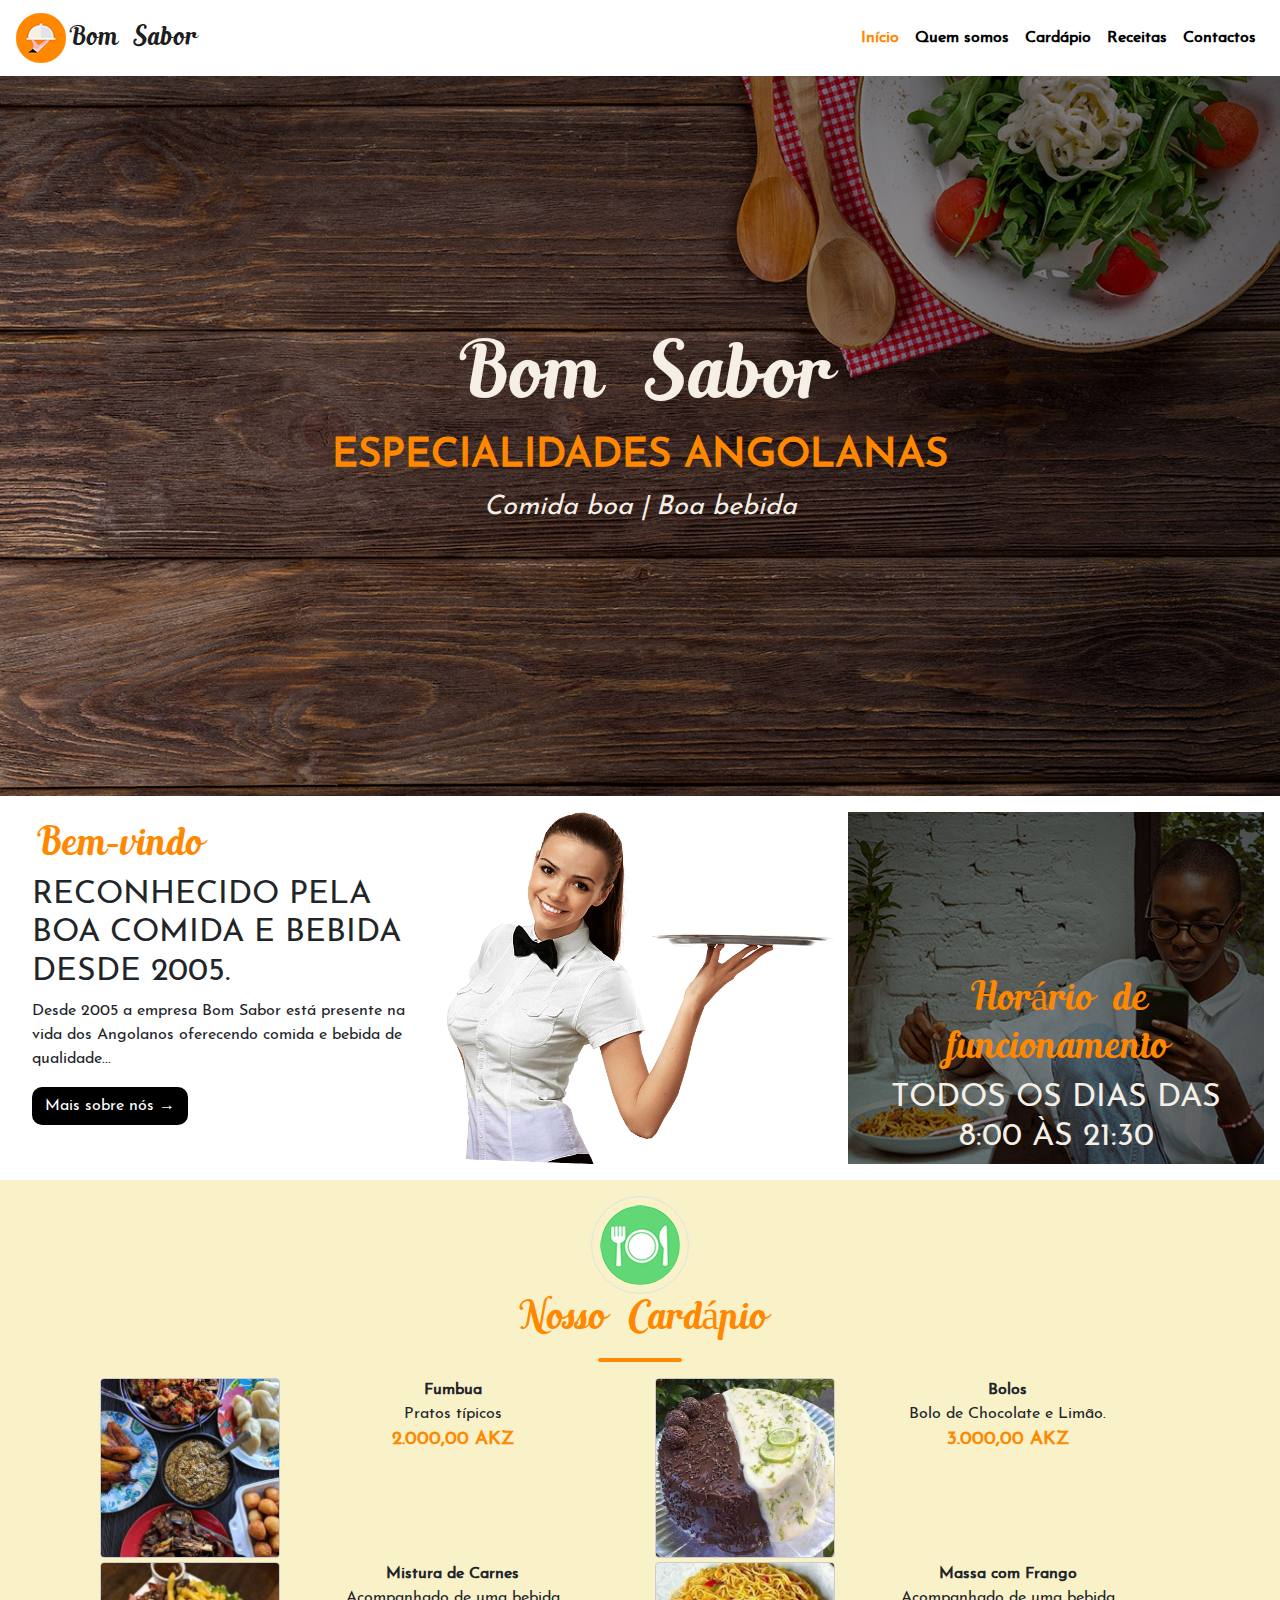
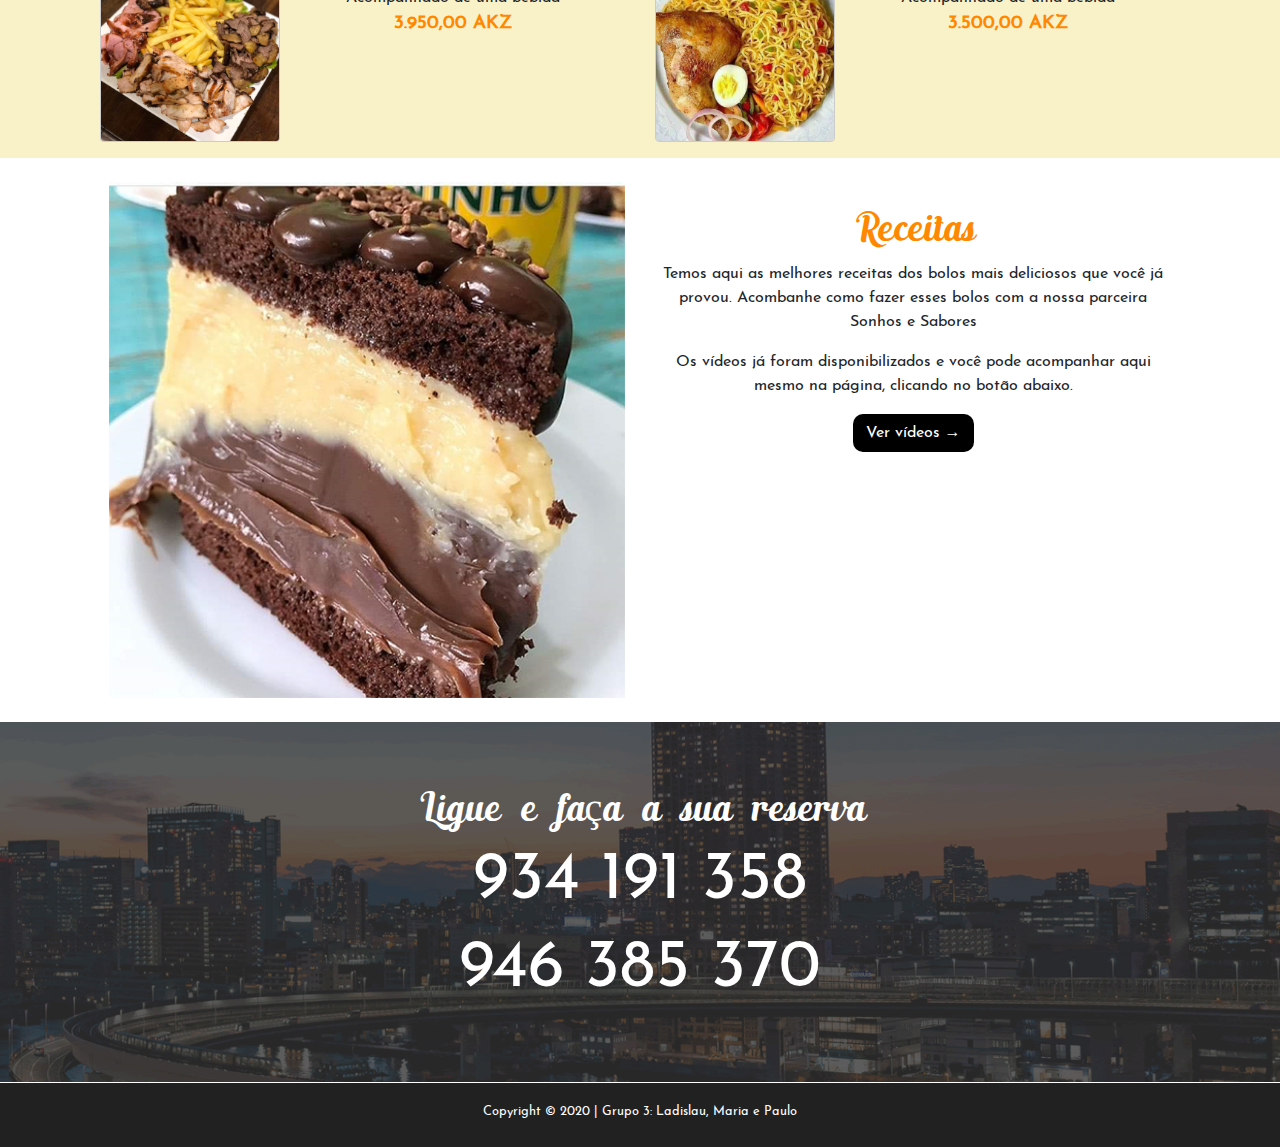
==== index.html @ 76f26806 "Subindo os arquivos" ====
<!DOCTYPE html>
<html lang="pt">
<head>
    <meta charset="UTF-8">
    <meta name="viewport" content="width=device-width, initial-scale=1.0">
    <title>Bom Sabor - Restaurante</title>
    <link rel="shortcut icon" href="_img/logo.png" type="image/x-icon">
    <link rel="stylesheet" href="_css/bootstrap.css">
    <link rel="stylesheet" href="_css/style.css">
</head>
<body>
    <main>
        <!-- BARRA DE MENU -->
        <nav class="navbar navbar-expand-md navbar-light bg-white">
            <a class="navbar-brand" href="#"><img src="_img/logo.png" alt="">Bom Sabor</a>
            <button class="navbar-toggler" type="button" data-toggle="collapse" data-target="#conteudoNavbarSuportado" aria-controls="conteudoNavbarSuportado" aria-expanded="false" aria-label="Alterna navegação">
            <span class="navbar-toggler-icon"></span>
            </button>
        
            <div class="collapse navbar-collapse" id="conteudoNavbarSuportado">
                <ul class="navbar-nav ml-auto">
                    <li class="nav-item active"> <a class="nav-link" href="#">Início</a> </li>
                    <li class="nav-item"> <a class="nav-link" href="quem-somos.html">Quem somos</a> </li>
                    <li class="nav-item"> <a class="nav-link" href="cardapios.html">Cardápio</a> </li>
                    <li class="nav-item"> <a class="nav-link" href="receitas.html">Receitas</a> </li>
                    <li class="nav-item"> <a class="nav-link" href="contactos.html">Contactos</a> </li>
                </ul>
            </div>
        </nav>
        <!-- BANNER -->
        <div id="banner">
            <h1>Bom Sabor</h1>
            <h2>Especialidades Angolanas</h2>
            <p><i>Comida boa | Boa bebida</i></p>
        </div>
        <!-- BOAS VINDAS -->
        <section class="row p-3">
            <div class="pt-2 pl-3 col-sm-12 col-md-6 col-lg-4">
                <h1>Bem-vindo</h1>
                <h2>Reconhecido pela boa comida e bebida desde 2005.</h2>
                <p>Desde 2005 a empresa Bom Sabor está presente na vida dos Angolanos oferecendo comida e bebida de qualidade...</p>
                <a href="quem-somos.html" class="btn">Mais sobre nós &rarr; </a>
            </div>
            <div class="col-sm-12 col-md-6 col-lg-4">
                <img src="_img/garconete.png" alt="" class="img-fluid">
            </div>
            <div class="col-sm-12 col-md-6 col-lg-4 text-center" id="horario-funcionamento">
                <h1>Horário de funcionamento</h1>
                <h2>Todos os dias das 8:00 às 21:30</h2>
            </div>
        </section>
        <!-- CARDÁPIO -->
        <aside class="text-center p-3">
            <img src="_img/icone-comida.png" alt="" class="rounded-circle border p-2">
            <h1>Nosso Cardápio</h1>
            <hr>
            <div class="container" id="cardapios">
                <div class="row">
                    <div class="col-sm-12 col-md-6 col-lg-6 mb-1">
                        <img src="_img/fumbua.jpg" alt="Prato de Fumbua" class="rounded">
                        <ul>
                            <li><strong>Fumbua</strong></li>
                            <li>Pratos típicos</li>
                            <li class="preco">2.000,00 AKZ</li>
                        </ul>
                    </div>
                    <div class="col-sm-12 col-md-6 col-lg-6">
                        <img src="_img/bolo.jpg" alt="Bolo de Chocolate e Limão" class="rounded">
                        <ul>
                            <li><strong>Bolos</strong></li>
                            <li>Bolo de Chocolate e Limão.</li>
                            <li class="preco">3.000,00 AKZ</li>
                        </ul>
                    </div>
                    <div class="col-sm-12 col-md-6 col-lg-6">
                        <img src="_img/mistura-de-carnes.jpg" alt="Mistura de carnes e batatas fritas" class="rounded">
                        <ul>
                            <li><strong>Mistura de Carnes</strong></li>
                            <li>Acompanhado de uma bebida</li>
                            <li class="preco">3.950,00 AKZ</li>
                        </ul>
                    </div>
                    <div class="col-sm-12 col-md-6 col-lg-6">
                        <img src="_img/massa-com-frango.jpg" alt="Massa com Frango" class="rounded">
                        <ul>
                            <li><strong>Massa com Frango</strong></li>
                            <li>Acompanhado de uma bebida</li>
                            <li class="preco">3.500,00 AKZ</li>
                        </ul>
                    </div>
                </div>
            </div>
        </aside>
        <!-- RECEITAS -->
        <div class="container p-4">
            <div class="row">
                <div class="col-sm-12 col-md-6 col-lg-6">
                    <div id="carouselExampleSlidesOnly" class="carousel slide" data-ride="carousel">
                        <div class="carousel-inner">
                          <div class="carousel-item active">
                            <img class="d-block w-100" src="_img/bolo1.png" alt="Primeiro Slide">
                          </div>
                          <div class="carousel-item">
                            <img class="d-block w-100" src="_img/bolo2.png" alt="Segundo Slide">
                          </div>
                          <div class="carousel-item">
                            <img class="d-block w-100" src="_img/bolo.jpg" alt="Terceiro Slide">
                          </div>
                        </div>
                      </div>
                </div>
                <div class="col-sm-12 col-md-6 text-center">
                    <img src="_img/icone-bebida.png" alt="">
                    <h1>Receitas</h1>
                    <p>Temos aqui as melhores receitas dos bolos mais deliciosos que você já provou. Acombanhe como fazer esses bolos com a nossa parceira Sonhos e Sabores</p>
                    <p>Os vídeos já foram disponibilizados e você pode acompanhar aqui mesmo na página, clicando no botão abaixo.</p>
                    <a href="receitas.html" class="btn">Ver vídeos &rarr; </a>
                </div>
            </div>
        </div>
    </main>
    <!-- CONTACTO -->
    <div class="p-4 text-center text-white" id="contacto">
        <h1>Ligue e faça a sua reserva</h1>
        <h2>934 191 358</h2>
        <h2>946 385 370</h2>
    </div>
    <!-- RODAPÉ -->
    <footer class="pt-3 pb-2 text-center text-white">
        <p><small>Copyright &copy; 2020 | Grupo 3: Ladislau, Maria e Paulo</small></p>
    </footer>

    <!-- JavaScript -->
    <script src="_js/jquery-3.5.1.min.js"></script>
    <script src="_js/bootstrap.min.js"></script>
</body>
</html>
---- _css/style.css ----
/* PADRÃO */
* {	
    margin: 0; 
    padding: 0;
    box-sizing: border-box;
    font-family: 'normal';
}
.navbar-light .navbar-nav .nav-link { color: #000; font-weight: bold; }
.navbar-light .navbar-nav .nav-link:hover { color: #FF8800; }
.navbar-light .navbar-nav .active .nav-link { color: #FF8800; }
.navbar-brand { font-family: 'titulo1'; color: #FF8800; font-size: 20pt; }
h1 { font-family: 'titulo1'; color: #FF8800; }
h2 { text-transform: uppercase; }
hr { width: 80px; border: 2px solid #FF8800; margin-left: auto; margin-right: auto; border-radius: 10px; }

/* FONTES */
@font-face {
    font-family: 'titulo1';
    src: url(../_fontes/Altoysitalic\ personal\ only.ttf);
}
@font-face {
    font-family: 'titulo2';
    src: url(../_fontes/BebasNeue\ Book.otf);
}
@font-face {
    font-family: 'normal';
    src: url(../_fontes/josefin-sans-regular.ttf);
}

/* BANNER */
#banner { 
    min-height: 80vh;
    background: url(../_img/fundo-home.jpg);
    background-size: cover;
    background-position: center;
    display: flex;
    flex-direction: column;
    justify-content: center;
    align-items: center;
}
#banner h1 { font-size: 60pt; color: #F5EFE6; box-shadow: black; }
#banner h2 { font-size: 30pt; color: #FF8800; font-weight: bold; }
#banner p { font-size: 20pt; color: #F5EFE6; }

/* BOAS VINDAS - HORºARIO DE FUNCIONAMENTO */
#horario-funcionamento { 
    background: url(../_img/pexels-ketut-subiyanto-4353620.jpg);
    display: flex;
    flex-direction: column;
    justify-content: flex-end; 
}
#horario-funcionamento h2 { color: #F5EFE6; }

/* RECETAS */
aside { background-color: #f5e9a498; }
#cardapios img { height: 180px; border: 1px solid #ccc; float: left; }
#cardapios ul { list-style: none; }
.preco { color: #FF8800; font-size: 14pt; font-weight: bold; }
.btn { color: #fff; border-radius: 10px; background-color: #000; }
.btn:hover { color: #000; background-color: #FF8800; }

/* RODAPÉ */
#contacto {
    min-height: 40vh;
    background-image: url(../_img/newsletter.png); 
    background-size: cover; 
    background-position: center;
    display: flex; 
    flex-direction: column; 
    justify-content: center; 
    align-items: center; 
}
#contacto h1 { color: #fff; }
#contacto h2 { font-size: 50pt; }
footer { background-color: #212121; border-top: 1px solid #fff; }
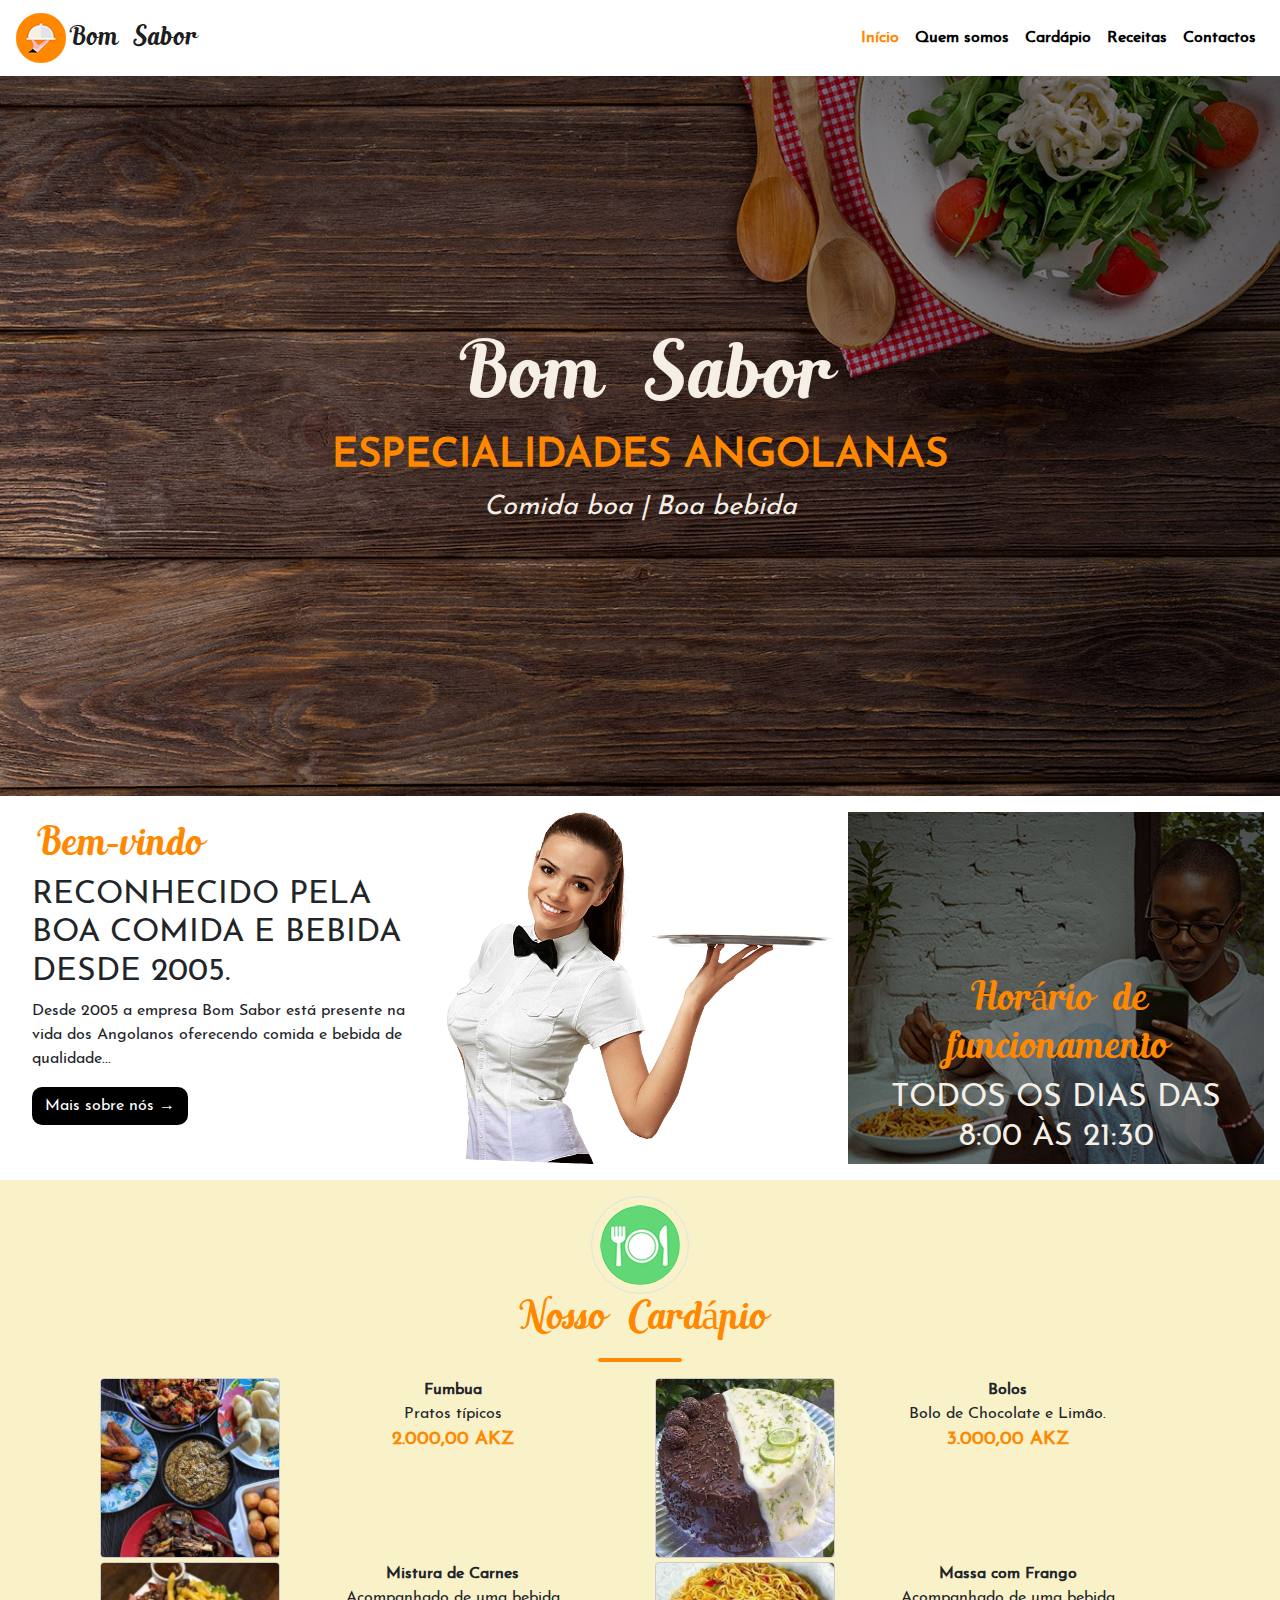
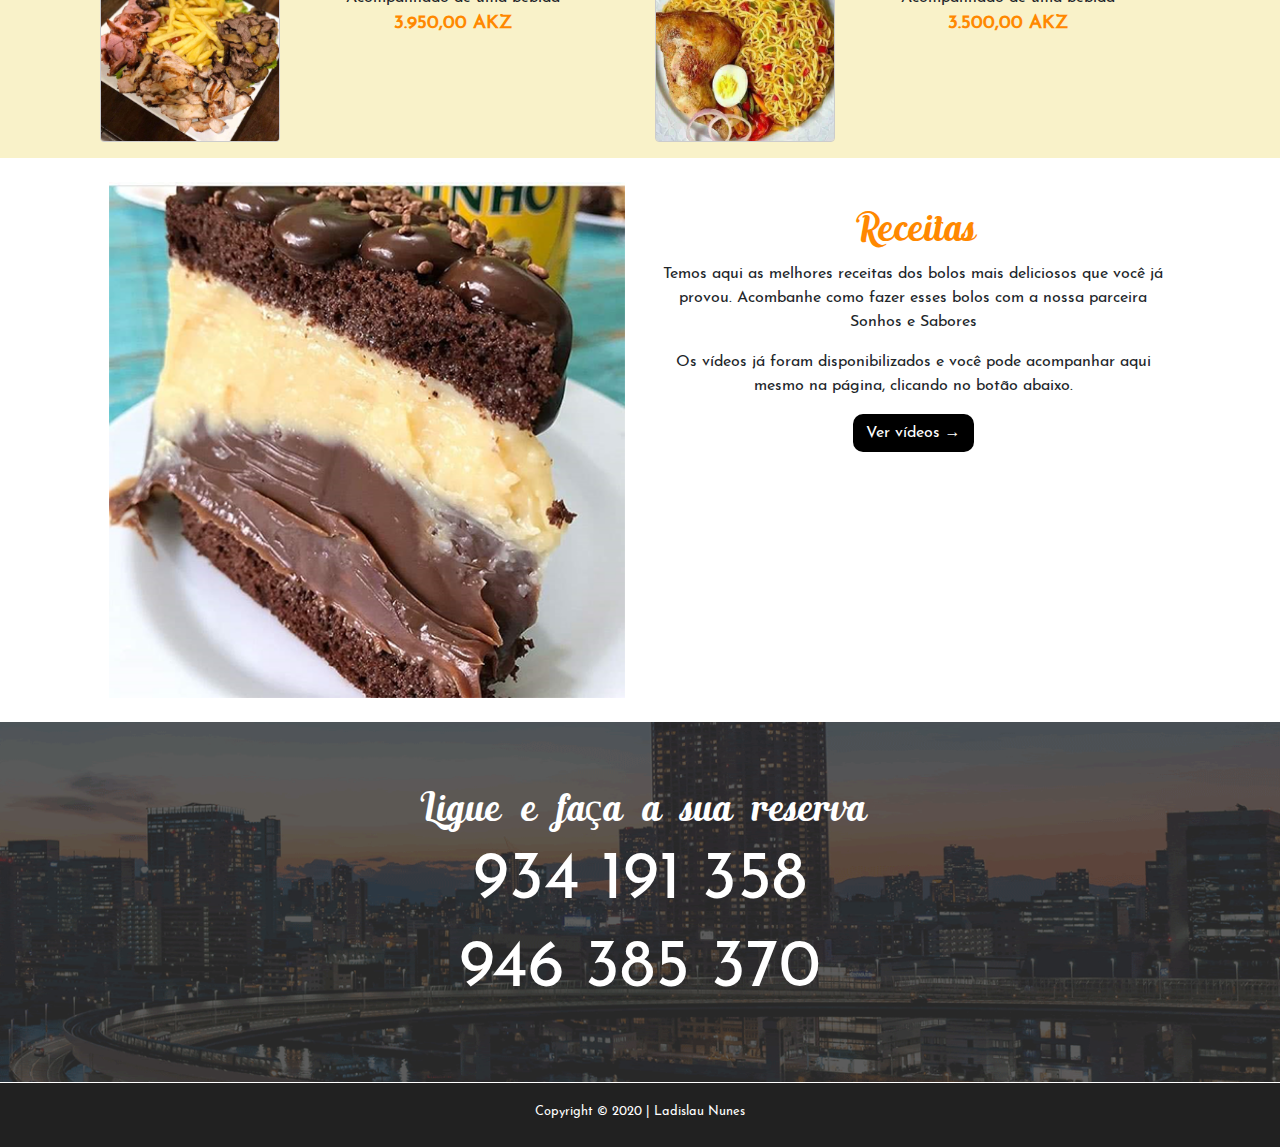
==== commit 72a88f18: "Update author" ====
--- a/index.html
+++ b/index.html
@@ -127,7 +127,7 @@
     </div>
     <!-- RODAPÉ -->
     <footer class="pt-3 pb-2 text-center text-white">
-        <p><small>Copyright &copy; 2020 | Grupo 3: Ladislau, Maria e Paulo</small></p>
+        <p><small>Copyright &copy; 2020 | Ladislau Nunes</small></p>
     </footer>
 
     <!-- JavaScript -->
